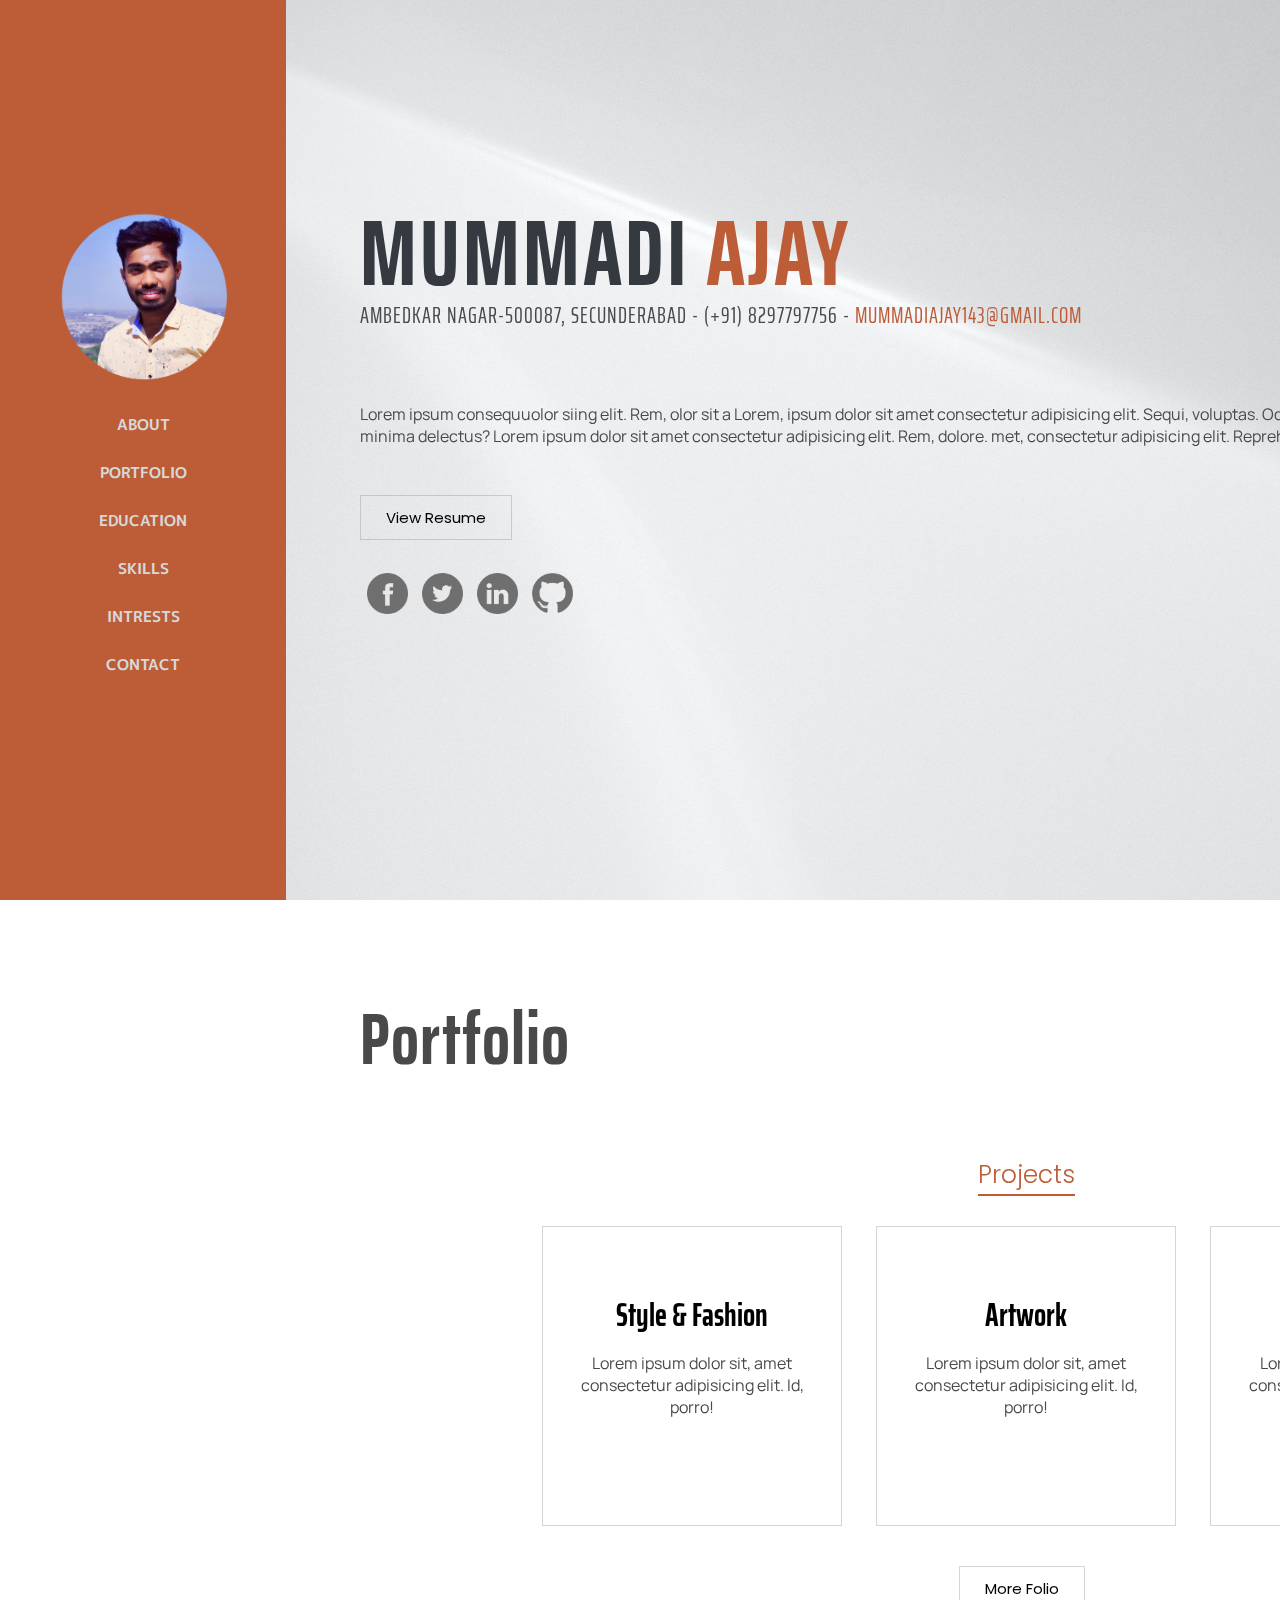
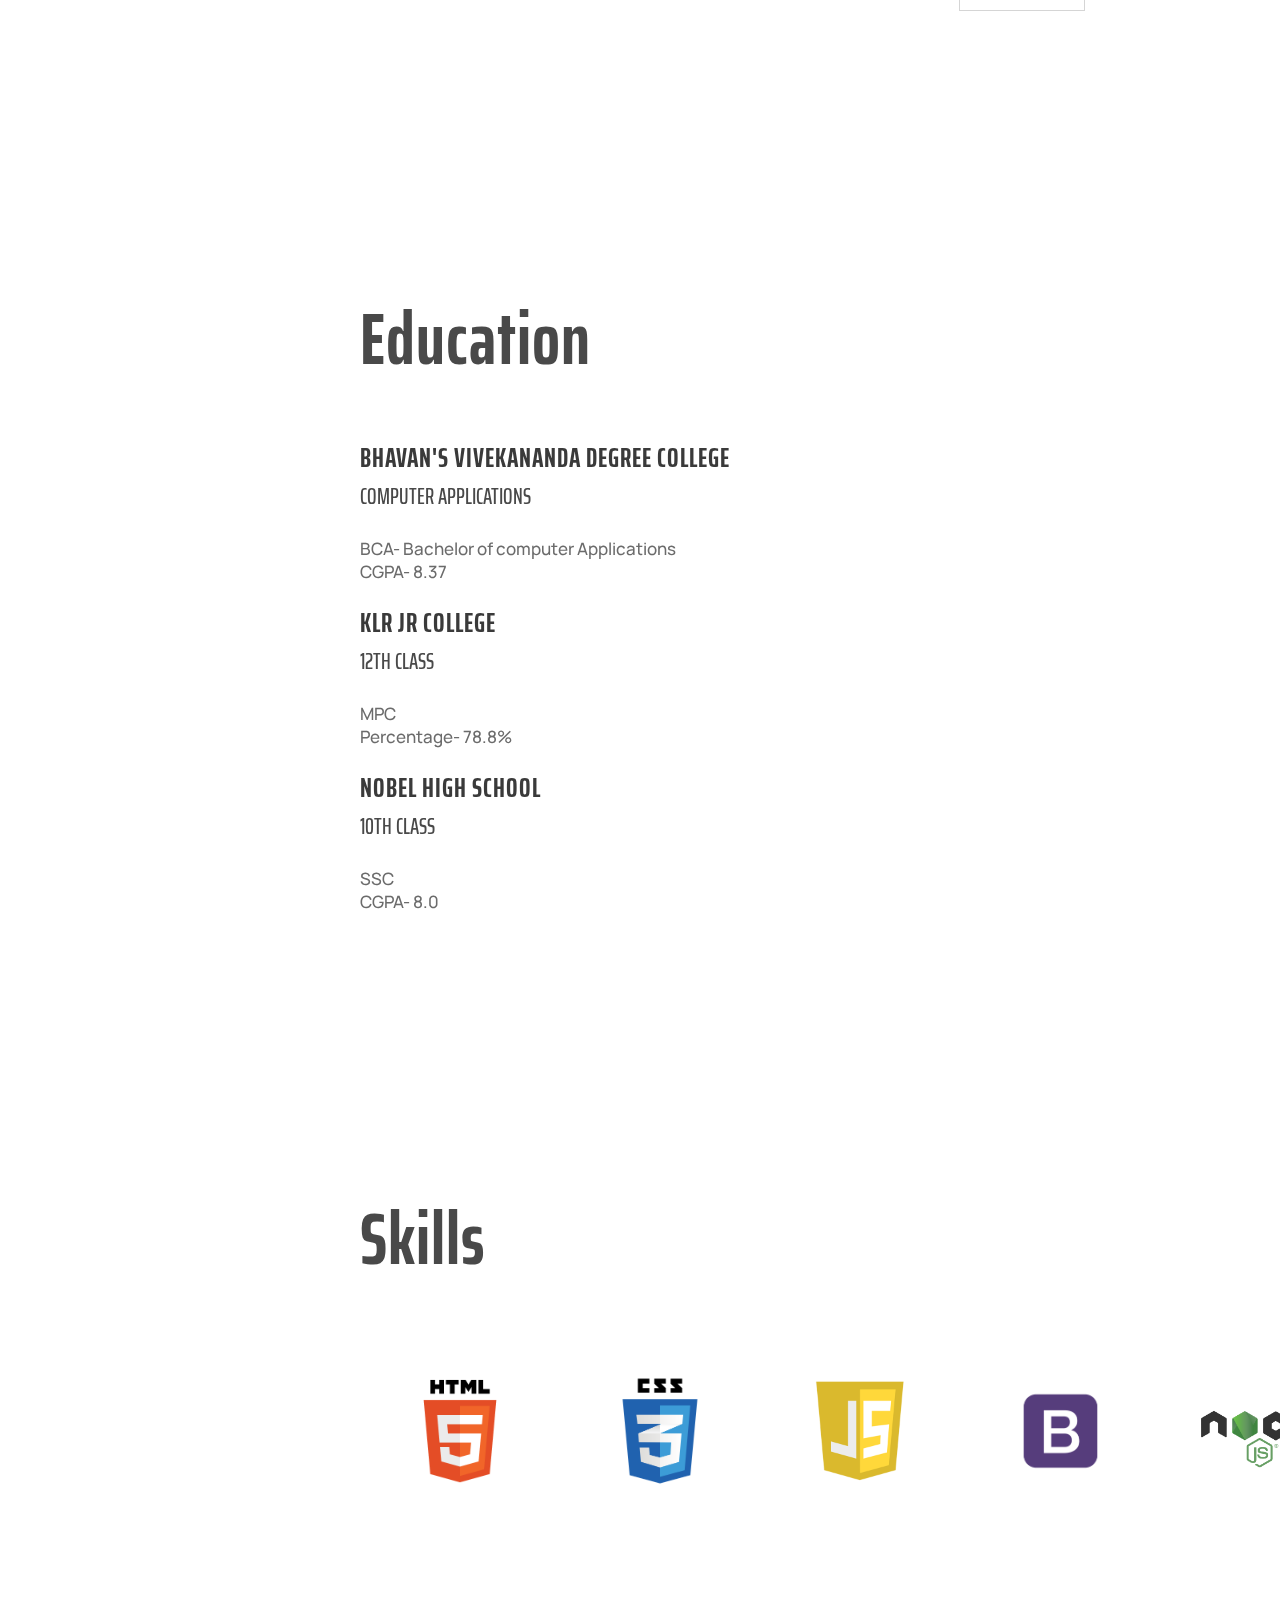
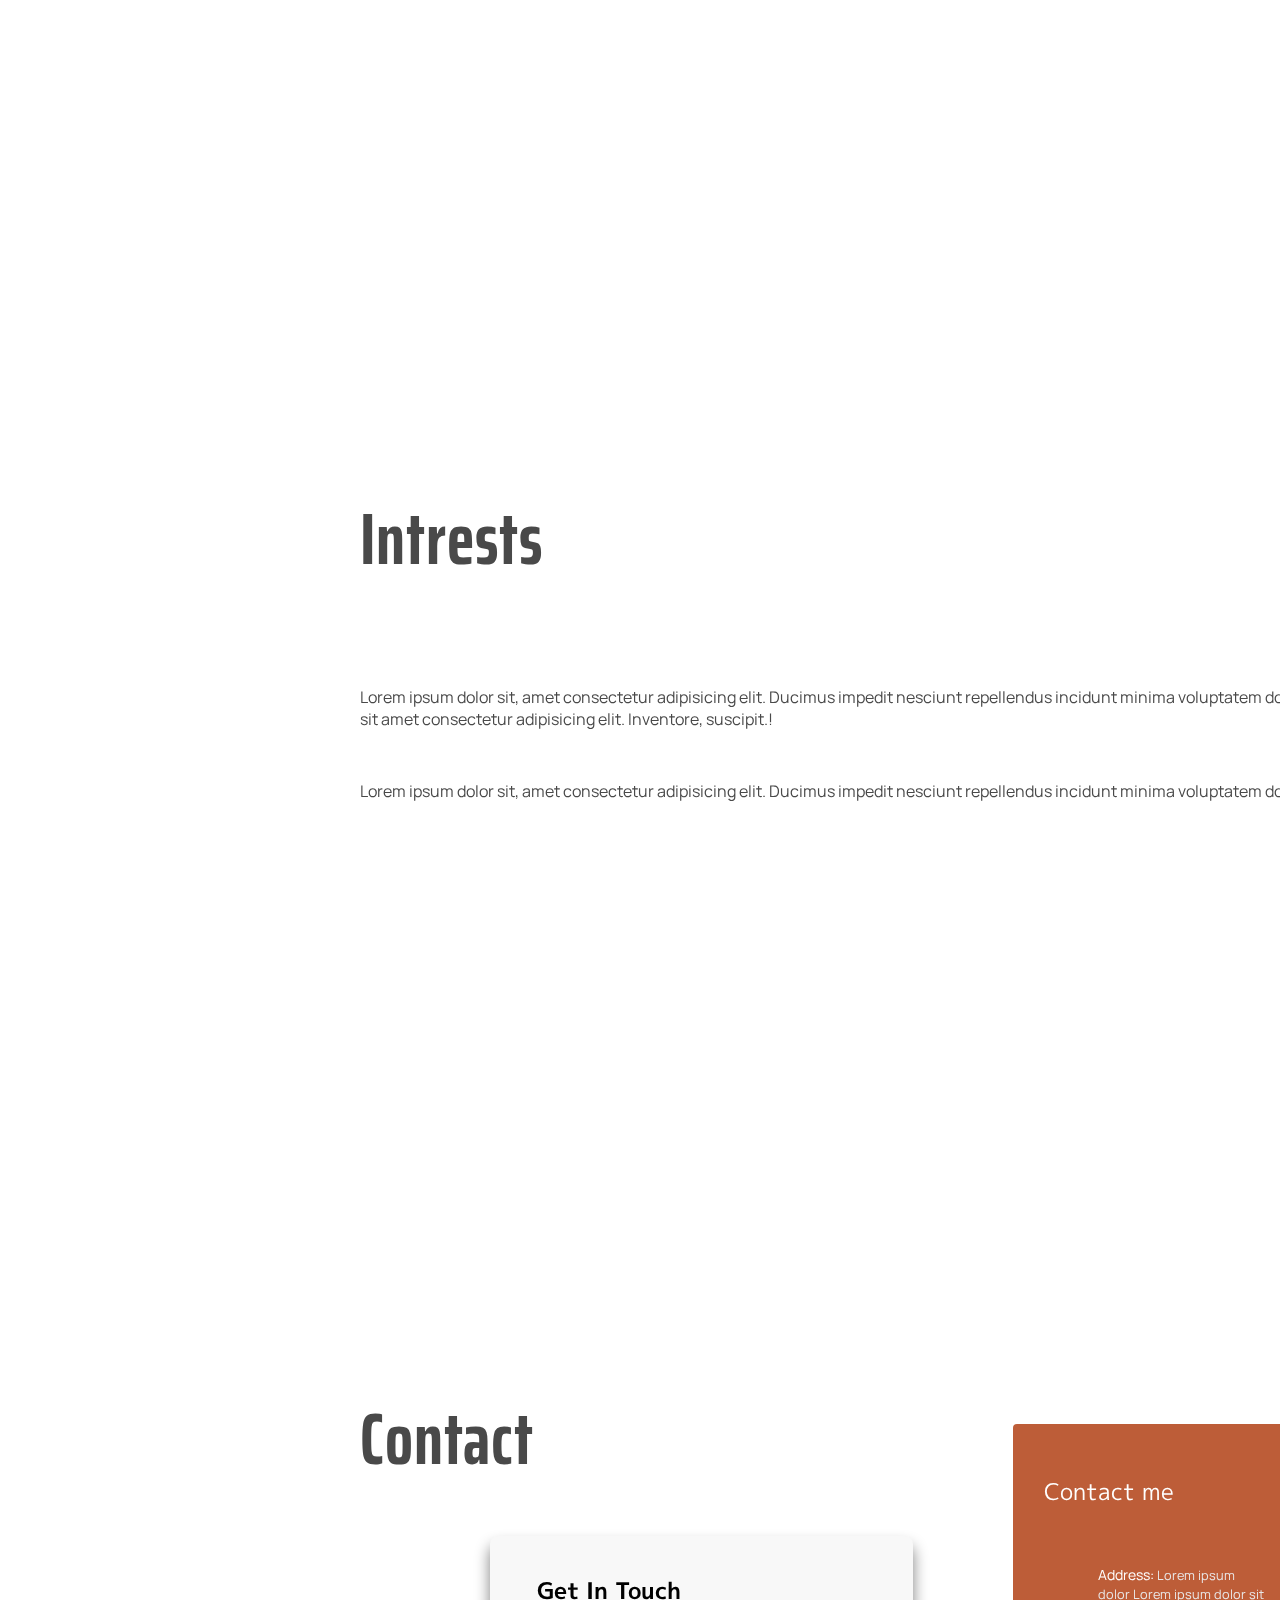
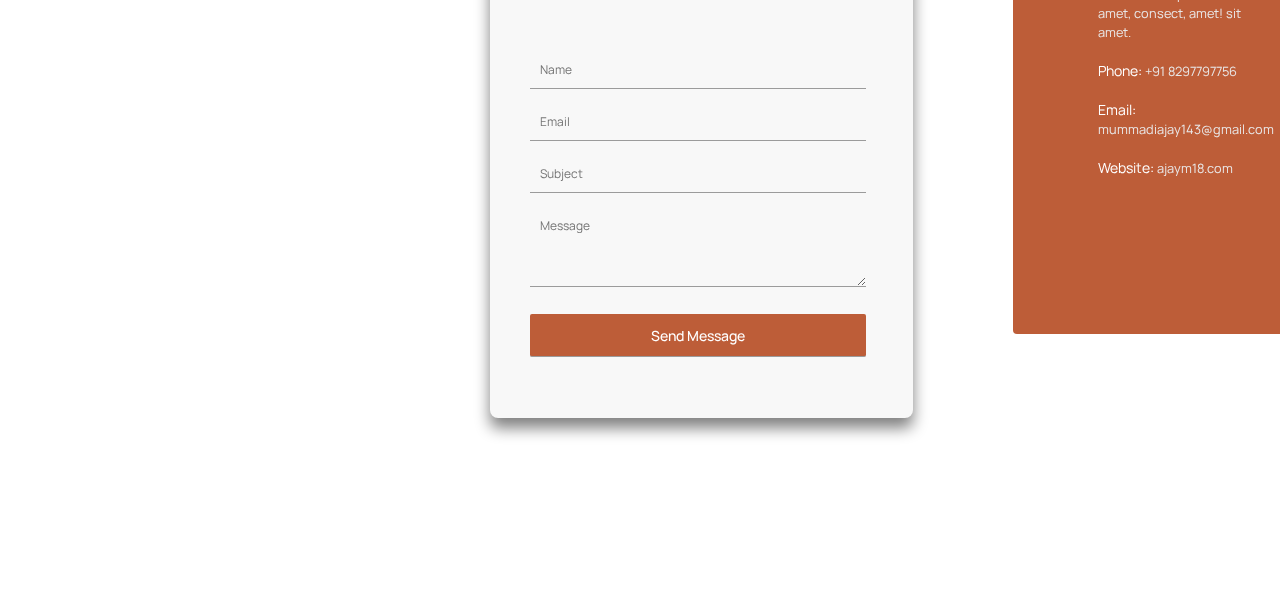
==== index.html @ 4f5d7cfe "Rename folio.html to index.html" ====
<!DOCTYPE html>
<html lang="en">

<head>
    <meta charset="UTF-8">
    <meta http-equiv="X-UA-Compatible" content="IE=edge">
    <meta name="viewport" content="width=device-width, initial-scale=1.0">
    <title>Portfolio Ajay</title>
    <link rel="preconnect" href="https://fonts.googleapis.com">
    <link rel="preconnect" href="https://fonts.gstatic.com" crossorigin>
    <link
        href="https://fonts.googleapis.com/css2?family=Baloo+2&family=Baloo+Bhai+2&family=M+PLUS+1p:wght@300&family=Manrope&family=Poppins:wght@200&family=Reenie+Beanie&family=Roboto:wght@300&family=Rubik:wght@300&family=Saira+Extra+Condensed:wght@100;200;300;400;500&display=swap"
        rel="stylesheet">
    <link rel="stylesheet" href="folio.css">
</head>
 
<body>

    <section id="section-1">
        <header>
            <nav class="navbar">
                <div class="dp"><img src="Profile.png" alt=""></div>
                <ul class="items">
                    <li id="item1"><a href="#section-1">ABOUT</a></li>
                    <li id="item2"><a href="#section-2">PORTFOLIO</a></li>
                    <li id="item3"><a href="#section-3">EDUCATION</a></li>
                    <li id="item4"><a href="#section-4">SKILLS</a></li>
                    <li id="item5"><a href="#section-5">INTRESTS</a></li>
                    <li id="item6"><a href="#section-6">CONTACT</a></li>
                </ul>
            </nav>
        </header>
        <div class="container-1">
            <div class="name-main">
                <h1>mummadi <span>ajay</span> </h1>
                <h3>ambedkar nagar-500087, secunderabad - (+91) 8297797756 - <a href="mailto:mummadiajay143@gmail.com">mummadiajay143@gmail.com</a>
                </h3>
                <p>Lorem ipsum consequuolor siing elit. Rem, olor sit a Lorem, ipsum dolor sit amet consectetur
                    adipisicing elit. Sequi, voluptas. Odit et sequi reiciendis quo consequuntur, nisi eum minima
                    delectus? Lorem ipsum dolor sit amet consectetur adipisicing elit. Rem, dolore. met, consectetur
                    adipisicing elit. Reprehenderit, dolores.</p>
            </div>
            <div class="media">
                <a href="#"><img src="Facebook.png" alt=""></a>
                <a href="#"><img src="Twitter.png" alt=""></a>
                <a href="https://www.linkedin.com/in/ajay-mummadi-0357a3230/"><img src="LinkedIN.png" alt=""></a>
                <a href="https://github.com/AjayM18?tab=repositories"><img src="Github.png" alt=""></a>
            </div>
            <button type="button" onclick="location.href='CV_2022web.pdf';" class="btn-main">View Resume</button>
        </div>
    </section>
    <section id="section-2">
        <div class="folio-container">
            <div class="primary">
                <h1>Portfolio</h1>
            </div>
            <div class="sub-heading">
                <p>Projects</p>
            </div>
            <div class="folio-gallery-container">
                <div class="folio-item">
                    <div class="text">
                        <h1>Style & Fashion</h1>
                        <p>Lorem ipsum dolor sit, amet consectetur adipisicing elit. Id, porro!
                        </p>
                        <a href="https://ajaym18.github.io/AJs/">View Project</a>
                    </div>
                </div>
                <div class="folio-item">
                    <div class="text">
                        <h1>Artwork</h1>
                        <p>Lorem ipsum dolor sit, amet consectetur adipisicing elit. Id, porro!
                        </p>
                        <a href="https://ajaym18.github.io/AjayArtworks/">View Project</a>
                    </div>
                </div>
                <div class="folio-item">
                    <div class="text">
                        <h1>E commerce</h1>
                        <p>Lorem ipsum dolor sit, amet consectetur adipisicing elit. Id, porro!
                        </p>
                        <a href="#">View Project</a>
                    </div>
                </div>
            </div>
            <button type="button" class="btn"> More Folio</button>
        </div>
    </section>
    <section id="section-3">
        <div class="education-container">
            <div class="primary">
                <h1>Education</h1>
            </div>
            <div class="info">
                <h1>bhavan's vivekananda degree college </h1>
                <small>Computer applications</small>
                <p>BCA- Bachelor of computer Applications <br> CGPA- 8.37</p>
                <h6 class="date">June 2019 - June 2022</h6>
            </div>
            <div class="info">
                <h1>klr jr college </h1>
                <small>12th class</small>
                <p>MPC <br> Percentage- 78.8%</p>
                <h6 class="date">June 2017 - March 2019</h6>
            </div>
            <div class="info">
                <h1>nobel high school </h1>
                <small>10th class </small>
                <p> SSC <br>CGPA- 8.0</p>
                <h6 class="date">June 2016 - April 2017</h6>
            </div>
        </div>
    </section>
    <section id="section-4">
        <div class="skills-container">
            <div class="primary">
                <h1>Skills</h1>
            </div>
            <div class="skill-container">
                
                <div class="skill-item">
                    <div class="image">
                        <img src="html.png" alt="">
                        <div class="line" id="line1"></div>
                    </div>
                </div>

                <div class="skill-item">
                    <div class="image">
                        <img src="css.png" alt="">
                        <div class="line" id="line2"></div>
                    </div>   
                </div> 

                <div class="skill-item">
                    <div class="image">
                        <img src="js.png" alt="">
                        <div class="line" id="line3"></div>
                    </div>   
                </div> 

                <div class="skill-item">
                    <div class="image">
                        <img src="bootstrap.png" alt="">
                        <div class="line" id="line4"></div>
                    </div>   
                </div> 

                <div class="skill-item">
                    <div class="image">
                        <img src="nodejs.png" alt="">
                        <div class="line" id="line5"></div>
                    </div>    
                </div> 

                <div class="skill-item">
                    <div class="image">
                        <img src="c.png" alt="">
                        <div class="line" id="line6"></div>
                    </div>   
                </div> 
            </div>

        </div>
    </section>
    <section id="section-5">
        <div class="intrests-container">
            <div class="primary">
                <h1>Intrests</h1>
            </div>
            <div class="text">
                <p>Lorem ipsum dolor sit, amet consectetur adipisicing elit. Ducimus impedit nesciunt repellendus incidunt minima voluptatem dolorum dolore tenetur corporis tempo Lorem ipsum dolor sit amet consectetur adipisicing elit. Inventore, suscipit.!</p>
                <p>Lorem ipsum dolor sit, amet consectetur adipisicing elit. Ducimus impedit nesciunt repellendus incidunt minima voluptatem dolorum dolore tenetur corporis tempora!</p>
            </div>
            </div>
    </section>
    <section id="section-6">
        <div class="contact-container">
            <div class="primary">
                <h1>Contact</h1>
            </div>
            <form action="#" class="form">
                <h1 class="touch-form">Get In Touch</h1>
                <input type="text" placeholder="Name" required name="user_name">
                <input type="email" placeholder="Email" required name="email_id">
                <input type="text" placeholder="Subject" required name="subject">
                <textarea name="Message" placeholder="Message" id="" cols="30" rows="10" name="message"></textarea>
                <div class="submit">
                <input type="submit" class="send-message" value="Send Message">
            </div>
            </form>
            <div class="contact-items">
                <h1>Contact me</h1>
                <div class="contact-details">
                    <small>Address: <span>Lorem ipsum dolor Lorem ipsum dolor sit amet, consect, amet! sit amet.</span></small>
                    <small>Phone: <span>+91 8297797756</span></small>
                    <small>Email: <span>mummadiajay143@gmail.com </span></small>
                    <small>Website: <span>ajaym18.com</span></small>
                </div>
            </div>
    </section>
</body>

</html>
---- folio.css ----
*{
    margin: 0;
    padding: 0;
    box-sizing: border-box;
}
html{
    scroll-behavior: smooth;
}
/* font family */

/* font-family: 'Baloo 2', cursive;
font-family: 'Baloo Bhai 2', cursive;
font-family: 'M PLUS 1p', sans-serif;
font-family: 'Manrope', sans-serif;
font-family: 'Poppins', sans-serif;
font-family: 'Reenie Beanie', cursive;
font-family: 'Roboto', sans-serif;
font-family: 'Rubik', sans-serif;
font-family: 'Saira Extra Condensed', sans-serif; */
.dp{
    height: 190px;
    width: 190px;
    /* border: 2px solid black; */
    position: relative;
}
.dp img{
    width: 190px;
    cursor: pointer;
}
.navbar{
    display: flex;
    flex-direction: column;
    align-items: center;
    justify-content: center ;
    /* border: 2px solid red; */
    height: 100vh;
    width: 286px;
    background-color: #bd5d38;
    position: fixed;
}
.navbar ul{
    list-style: none;
    text-align: center;
    margin: 4px;
}
.navbar ul li{
    padding: 13px 0px;
    font-size: 15px;
    font-family: 'M PLUS 1p', sans-serif;
    font-weight: 600;
    /* animation: li 1s 1;
    transition: all; */
}
#item1{
    animation: item1 1s 1;
    transition: all;
}
#item2{
    animation: item1 1.3s 1;
    transition: all;
}
#item3{
    animation: item1 1.4s 1;
    transition: all;
}
#item4{
    animation: item1 1.6s 1;
    transition: all;
}
#item5{
    animation: item1 1.7s 1;
    transition: all;
}
#item6{
    animation: item1 2s 1;
    transition: all;
}
@keyframes item1 {
    0%{
        visibility: hidden;
    }
    15%{
        visibility: hidden;
        opacity: 0;
    }
    25%{
        transition: 2s ease-in-out;
        margin-right: 200px;
        opacity: 0;
    }
}
/* @keyframes li {
    0%{
        visibility: hidden;
    }
    15%{
        visibility: hidden;
        opacity: 0;
    }
    25%{
        transition: 2s ease-in-out;
        margin-right: 200px;
        opacity: 0;
    }

} */
.navbar ul li a{
    text-decoration: none;
    color: rgb(216, 216, 216);
    padding: 10px 0px;
}

.navbar ul li a:hover{
    color: rgb(245, 245, 245);
}
         /* this is section-1 */
#section-1{
    position: relative;
    height: 100vh;
    width: 100%;  
}
.container-1{
    position: relative;
    /* border: 2px solid red; */
    margin-left: 360px;
    height: 100vh; 
    width: 148vh;
}
.container-1 h1{
    font-size: 5.8rem;
    font-family: 'Saira Extra Condensed', sans-serif;
    text-transform: uppercase;
    line-height: 90px;
    letter-spacing: 3px;
    font-weight: 700;
    color:  #343a40;
    animation: h1 2s 1;
}
.container-1 h1 span{
    color: #bd5d38;
    animation: span 1s 1;
    transition: 2s ease-in-out;
}
@keyframes h1 {
    0%{
        visibility: hidden;
    }
    15%{
        visibility: hidden;
    }
    25%{
        color: transparent;
        letter-spacing: 25px;
        opacity: 0;
    }
}
.name-main{
    /* border: 2px solid red; */
    position: relative;
    /* left: 365px; */
    top: 208px;
    width: 144vh;
    animation: main 4s 1;
}
@keyframes main{
    0%{
        opacity: 0;
        transition: 3s ease;
    }
}
.name-main h3{
    font-size: 22px;
    font-family: 'Saira Extra Condensed', sans-serif;
    text-transform: uppercase;
    letter-spacing: 1px;
    font-weight: 400;
    margin: 0;
    color: #494949;
}
.name-main h3 a{
    text-decoration: none;
    color: #bd5d38;
}
.name-main h3 a:hover{
    border-bottom: 2px solid #bd5d38;
}
.name-main p{
    color: #494949;
    margin: 70px 0px;
    font-size: 16px;
    font-family: 'Manrope', sans-serif;
}

.media{
    display: flex;
    width: 300px;
    position: relative;
    top: 257px;
}
.media img{
    width: 55px;
    padding: 7px;
    cursor: pointer;
    animation: icons 2s 1;
    filter: grayscale(100%);
}
.media img:hover{
    filter: grayscale(0);
}
@keyframes icons{
    0%{
        opacity: 0;
        transition: 3s ease;
    }
}
.btn-main{
    /* border: 2px solid red; */
    margin: 10px 0px;
    font-size: 15px;
    font-family: 'Poppins', sans-serif;
    padding: 10px 25px;
    position: relative;
    left: 0%;
    top: 13%;
    background-color: transparent;
    border: 0.8px solid #91919161;
    transition: 0.4s ease-in;
    cursor: pointer;
    animation: btn 2s 1;
}
.btn-main:hover{
    background-color: #bd5d38;
    color: white;
}
@keyframes btn{
    0%{
        opacity: 0;
        transition: 3s ease;
    }
}
/* this is project/portfolio section */
#section-1{
    height: 100vh;
    width: 100%;
    background: url("white.jpg") no-repeat center center/cover;
}
.primary{
    /* border: 2px solid black; */
    display: inline-block;
    margin: 40px 0px;
    font-family: 'Saira Extra Condensed', sans-serif;
    font-size: 2.3rem;
    align-items: center;
    justify-content: center;
    letter-spacing: 1px;
    color: #494949;
}
.primary h1{
    /* border: 2px solid red; */
    margin: 40px 0px 0px;
}
.sub-heading{
    /* border: 2px solid red; */
    display: flex;
    align-items: center;
    justify-content: center;
    font-size: 25px;
    font-family: 'Poppins', sans-serif;
    padding: 20px 0px;
}
.sub-heading p{
    color: #bd5d38;
    font-weight: 300;
    /* border: 2px solid red; */
    border-bottom: 2px solid #bd5d38;
}
.folio-container{
    position: relative;
    /* border: 2px solid red; */
    margin-left: 360px;
    height: 100vh; 
    width: 148vh;
}
.folio-gallery-container{
    display: flex;
    flex-direction: row;
    position: relative;
    align-items: center;
    justify-content: center;
}
.folio-item{
    border: 0.8px solid #91919161;
    height: 300px;
    width: 300px;
    margin: 10px 17px 30px;
    transition: 0.4s ease-in-out;
}
.folio-item img{
    border: 0.8px solid #91919161;
    height: 300px;
    width: 300px;
    margin: 10px 17px 30px;
    transition: 0.4s ease-in-out;
}
.folio-item .text{
    color: #494949;
    position: relative;
    top: 50%;
    left: 50%;
    transform: translate(-50%,-50%);
    text-align: center;
    z-index: 3;
    opacity: 1; 

}
.folio-item .text h1{
    color: black;
    font-family: 'Saira Extra Condensed', sans-serif;
    transition: 1s ease-in-out;
}
.folio-item .text p{
    font-family: 'Manrope', sans-serif;
    padding: 12px 20px;
    transition: 1s ease-in-out;
}
/* .folio-item:hover .text h1{
    opacity: 0.3;
}
.folio-item:hover .text p{
    opacity: 0.3;
} */
.folio-item .text a{
    padding: 10px;
    opacity: 0;
    font-family: 'Saira Extra Condensed', sans-serif;
    font-size: 20px;
    color: #bd5d38;
}
.folio-item:hover .text a{
    opacity: 2;
    animation: move-right 1s;
    transition: 1s ease-in-out;
}
@keyframes move-right {
    0%{
        visibility: hidden;
    }
    15%{
        visibility: hidden;
        opacity: 0;
    }
    25%{
        /* letter-spacing: 25px; */
        transition: 2s ease-in-out;
        margin-right: 200px;
        opacity: 0;
    }

}
.folio-item:hover{
    border: 1px solid #ec581e;
}
.btn{
    /* border: 2px solid red; */
    margin: 10px 0px;
    font-size: 15px;
    font-family: 'Poppins', sans-serif;
    padding: 10px 25px;
    position: relative;
    left: 45%;
    background-color: transparent;
    border: 0.8px solid #91919161;
    transition: 0.4s ease-in;
    cursor: pointer;
}
.btn:hover{
    background-color: #bd5d38;
    color: white;
}

/* this is education section  */
.education-container{
    position: relative;
    /* border: 2px solid red; */
    margin-left: 360px;
    height: 100vh; 
    width: 148vh;
}
.info{
    /* border: 2px solid red; */
    margin: 0px;
}
.info h1{
    font-size: 1.7rem;
    letter-spacing: 1px;
    color: #3a3a3a;
    font-family: 'Saira Extra Condensed', sans-serif;
    text-transform: uppercase;
}
.info small{
    font-size: 1.4rem;
    font-weight: 500;
    color: #494949;
    font-family: 'Saira Extra Condensed', sans-serif;
    text-transform: uppercase;
}
.info p{
    margin: 23px 0px 0px;
    font-family: 'Manrope', sans-serif;
    font-size: 17px;
    color: #6b6b6b;
    font-weight: 500;
}
.date{
    /* border: 2px solid red; */
    display: inline-block;
    left: 87%;
    position: relative;
    font-size: 13px;
    font-family: 'Manrope', sans-serif;
    color: #bd5d38;
    top: -132px;
    font-style: italic;

}
/* this is skills section */
.skills-container{
    position: relative;
    /* border: 2px solid red; */
    margin-left: 360px;
    height: 100vh; 
    width: 148vh;
}
.skill-container{
    display: flex;
    flex-direction: row;
    align-items: center;
    /* border: 2px solid red; */
}
.skill-item{
    margin: 10px ;
    /* border: 2px solid red; */
    width: 180px ;
    height: 180px;
    display: flex;
    flex-direction: column;
    align-items: center;
    justify-content: center;
    text-align: center;
    position: relative;
}
 
.skill-container img{
    width: 120px;
    height: 110px;
    object-fit: cover;
    object-position: 50% 50%;
    cursor: pointer;
    /* border: 2px solid red; */
}
.skill-item .image .line{
    height: 6px;
    width: 117px;
    border-radius: 14px;
    opacity: 0;
    left: 0;
    top: 0;
    position: relative;
    background-color: #343a40;
    transition: 0.4s ease-in-out;
}
.skill-item .image #line2{
    width: 117px;
}
.skill-item .image #line3{
    width: 80px;
}
.skill-item .image #line4{
    width: 50px;
}
.skill-item .image #line5{
    width: 50px;
}
.skill-item .image #line6{
    width: 30px;
}
.skill-item .image:hover .line{
    opacity: 2;
    animation: line 1s;
    
}
@keyframes line {
    0%{
        left: 0;
        top: 0;
        opacity: 0;
        width: 0px;
    }
    25%{
        left: 0;
        top: 0;
        opacity: 2;
    }
    50%{
        left: 0;
        top: 0;
        opacity: 2;
    }
    100%{
        left: 0;
        top: 0;
        opacity: 2;
    }
}
/* this is intrests section */
.intrests-container{
    position: relative;
    /* border: 2px solid red; */
    margin-left: 360px;
    height: 100vh; 
    width: 148vh;
}
.intrests-container p{
    color: #494949;
    margin: 50px 0px;
    font-size: 16px;
    font-family: 'Manrope', sans-serif;
}
/* this is contact section */
.contact-container{
    position: relative;
    /* border: 2px solid red; */
    margin-left: 360px;
    height: 100vh; 
    width: 148vh;
}
.form{
    display: flex;
    flex-direction: column;
    width: 423px;
    height: 482px;
    position: relative;
    left: 130px;
    background-color: #f8f8f8;
    box-shadow: 0px 10px 15px grey;
    border-radius: 8px;
    
}
.touch-form{
    font-family: 'M PLUS 1p', sans-serif;
    padding: 7px;
    margin: 30px 40px;
    font-size: 23px;
    font-weight: bolder;
}

.form input{ 
    padding: 10px;
    margin: 7px 40px;
    width: 336px;
    font-size: 12px;
    font-family: 'Manrope', sans-serif;
    /* border: 0.8px solid rgb(155, 155, 155); */
    background-color: #f8f8f8;
    border: 0;
    border-bottom: 1px solid rgb(155, 155, 155);
    outline: none;
}
.form textarea{ 
    padding: 10px;
    margin: 7px 40px;
    width: 336px;
    height: 80px;
    font-size: 12px;
    font-family: 'Manrope', sans-serif;
    background-color: #f8f8f8;
    border: 0;
    border-bottom: 1px solid rgb(155, 155, 155);
    outline: none;
}
.submit .send-message{
    /* border: 2px solid red; */
    font-size: 14px;
    font-family: 'Manrope', sans-serif;
    /* font-family: 'Poppins', sans-serif; */
    padding: 10px 15px;
    height: 43px;
    position: relative;
    cursor: pointer;
    background-color: #bd5d38;
    color: white;
    font-weight: 500;
    border-radius: 2px;
    transition: 0.5s ease;
    margin-top: 20px;
}
.submit .send-message:hover{
    background-color: #e87243;
    box-shadow: 0px 10px 10px rgb(173, 169, 166);
    color: white;
}
.contact-items{
    top: -66%;
    left: 49%;
    width: 318px;
    height: 510px;
    position: relative;
    background-color: #bd5d38;
    border-radius: 4px;
}
.contact-items h1{
    top: 50px;
    position: relative;
    font-family: 'M PLUS 1p', sans-serif;
    margin: 0px 31px 10px;
    font-size: 23px;
    font-weight: 400;
    color: white;
}

.contact-details{
    display: flex;
    flex-direction: column;
    width: 260px;
    top: 78px;
    height: 402px;
    /* border: 2px solid white; */
    margin: 15px;
    position: relative;
    padding: 4px 10px 0px 60px;
}
.contact-details small{
    font-size: 14px;
    font-family: 'Manrope', sans-serif;
    color: white;
    padding: 10px;
}
.contact-details span{
    font-size: 0.8rem;
    font-family: 'Manrope', sans-serif;
    color: rgb(233, 231, 231);

}



/* ////responsive */
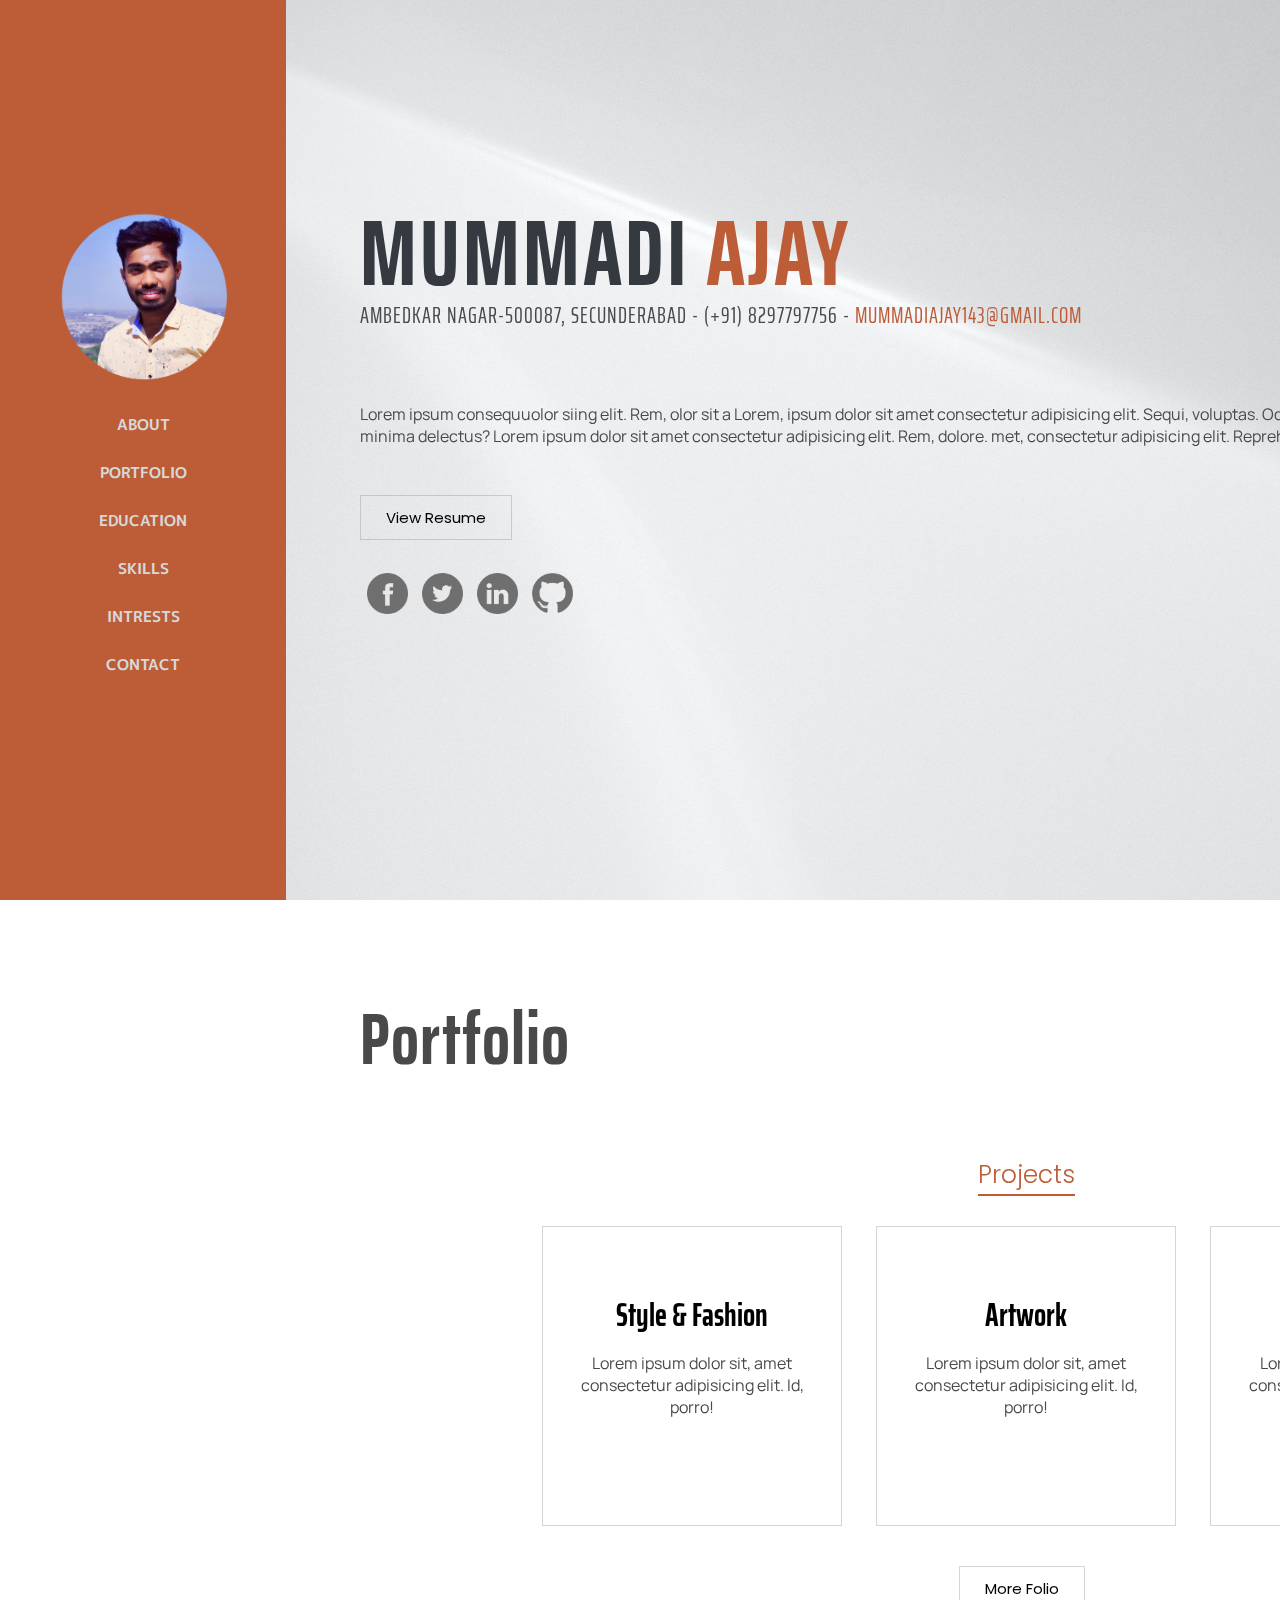
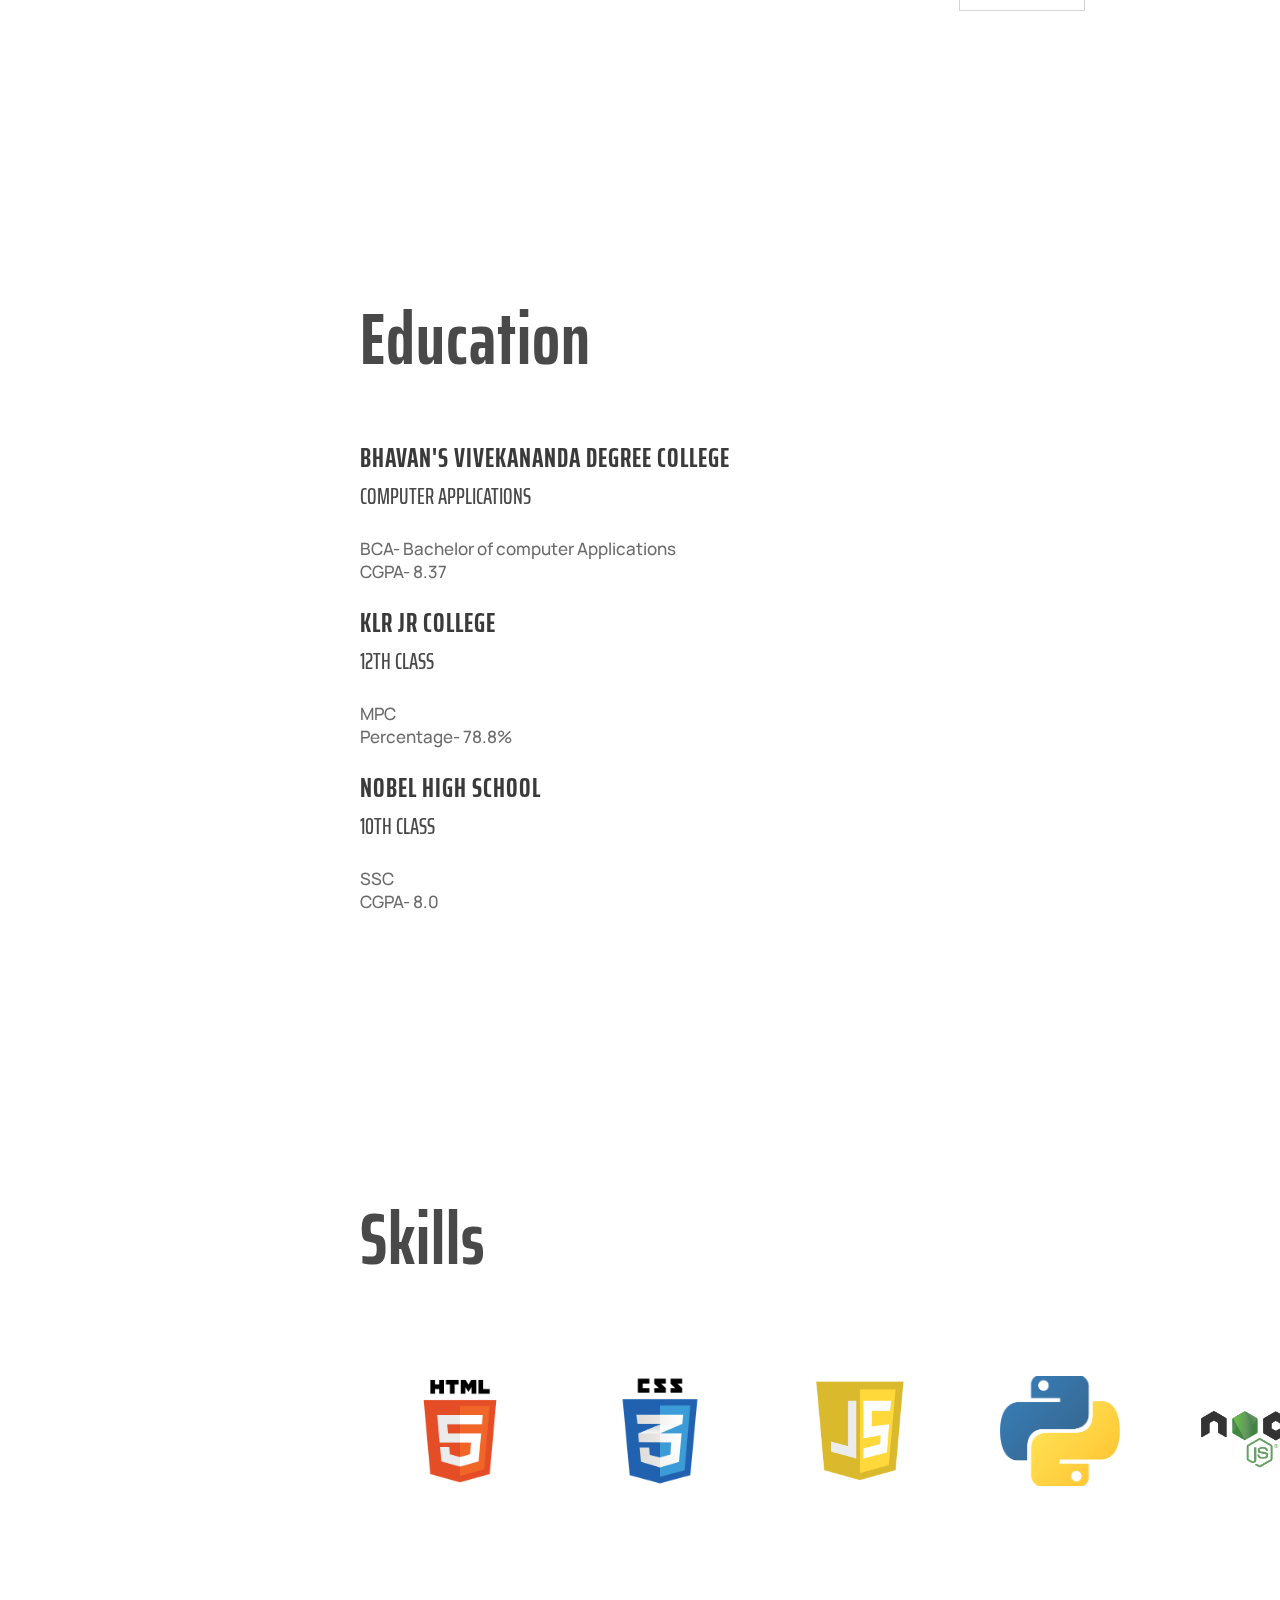
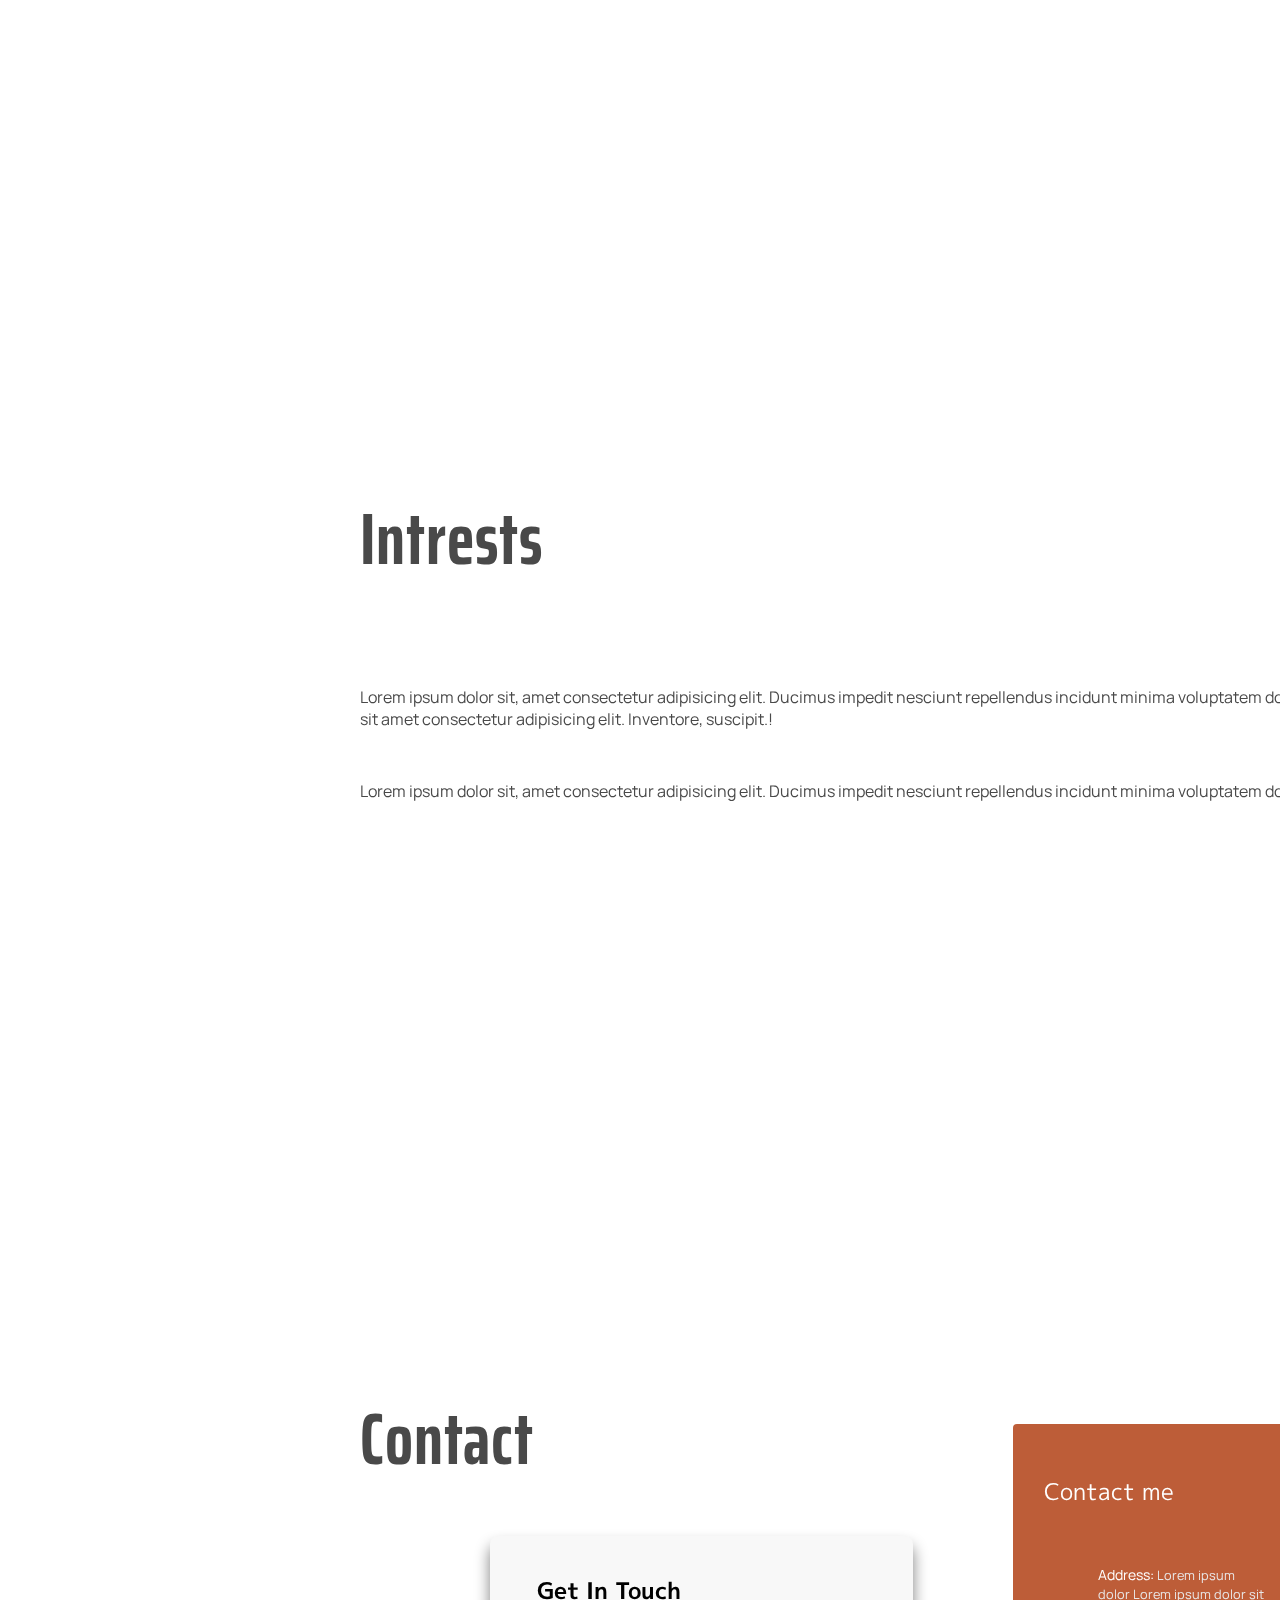
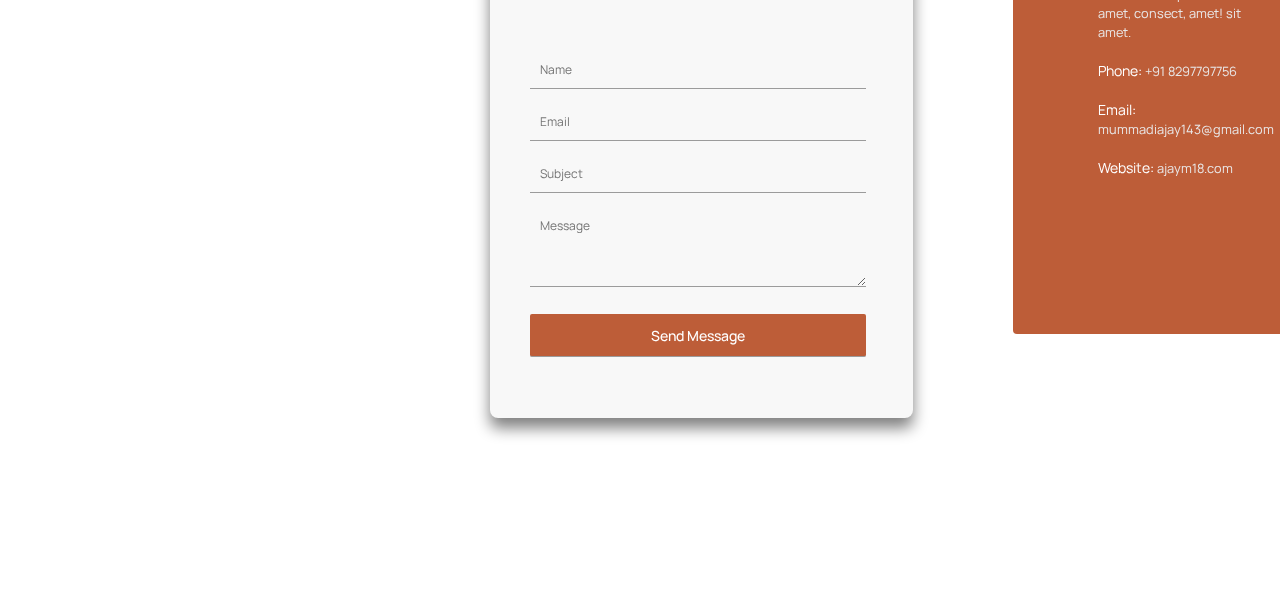
==== commit c5e5cbd3: "index.html" ====
--- a/index.html
+++ b/index.html
@@ -11,7 +11,7 @@
     <link
         href="https://fonts.googleapis.com/css2?family=Baloo+2&family=Baloo+Bhai+2&family=M+PLUS+1p:wght@300&family=Manrope&family=Poppins:wght@200&family=Reenie+Beanie&family=Roboto:wght@300&family=Rubik:wght@300&family=Saira+Extra+Condensed:wght@100;200;300;400;500&display=swap"
         rel="stylesheet">
-    <link rel="stylesheet" href="folio.css">
+    <link rel="stylesheet" href="style.css">
 </head>
  
 <body>
@@ -42,11 +42,11 @@
             </div>
             <div class="media">
                 <a href="#"><img src="Facebook.png" alt=""></a>
-                <a href="#"><img src="Twitter.png" alt=""></a>
+                <a href="https://twitter.com/AjayM42086461"><img src="Twitter.png" alt=""></a>
                 <a href="https://www.linkedin.com/in/ajay-mummadi-0357a3230/"><img src="LinkedIN.png" alt=""></a>
                 <a href="https://github.com/AjayM18?tab=repositories"><img src="Github.png" alt=""></a>
             </div>
-            <button type="button" onclick="location.href='CV_2022web.pdf';" class="btn-main">View Resume</button>
+            <button type="button" onclick="location.href='CV_2022-09-08web.pdf';" class="btn-main">View Resume</button>
         </div>
     </section>
     <section id="section-2">
@@ -63,7 +63,7 @@
                         <h1>Style & Fashion</h1>
                         <p>Lorem ipsum dolor sit, amet consectetur adipisicing elit. Id, porro!
                         </p>
-                        <a href="https://ajaym18.github.io/AJs/">View Project</a>
+                        <a href="https://ajaym18.github.io/AJfashion/">View Project</a>
                     </div>
                 </div>
                 <div class="folio-item">
@@ -141,7 +141,7 @@
 
                 <div class="skill-item">
                     <div class="image">
-                        <img src="bootstrap.png" alt="">
+                        <img src="python.png" alt="">
                         <div class="line" id="line4"></div>
                     </div>   
                 </div> 
--- a/style.css
+++ b/style.css
@@ -0,0 +1,647 @@
+*{
+    margin: 0;
+    padding: 0;
+    box-sizing: border-box;
+}
+html{
+    scroll-behavior: smooth;
+}
+/* font family */
+
+/* font-family: 'Baloo 2', cursive;
+font-family: 'Baloo Bhai 2', cursive;
+font-family: 'M PLUS 1p', sans-serif;
+font-family: 'Manrope', sans-serif;
+font-family: 'Poppins', sans-serif;
+font-family: 'Reenie Beanie', cursive;
+font-family: 'Roboto', sans-serif;
+font-family: 'Rubik', sans-serif;
+font-family: 'Saira Extra Condensed', sans-serif; */
+.dp{
+    height: 190px;
+    width: 190px;
+    /* border: 2px solid black; */
+    position: relative;
+}
+.dp img{
+    width: 190px;
+    cursor: pointer;
+}
+.navbar{
+    display: flex;
+    flex-direction: column;
+    align-items: center;
+    justify-content: center ;
+    /* border: 2px solid red; */
+    height: 100vh;
+    width: 286px;
+    background-color: #bd5d38;
+    position: fixed;
+}
+.navbar ul{
+    list-style: none;
+    text-align: center;
+    margin: 4px;
+}
+.navbar ul li{
+    padding: 13px 0px;
+    font-size: 15px;
+    font-family: 'M PLUS 1p', sans-serif;
+    font-weight: 600;
+    /* animation: li 1s 1;
+    transition: all; */
+}
+#item1{
+    animation: item1 1s 1;
+    transition: all;
+}
+#item2{
+    animation: item1 1.3s 1;
+    transition: all;
+}
+#item3{
+    animation: item1 1.4s 1;
+    transition: all;
+}
+#item4{
+    animation: item1 1.6s 1;
+    transition: all;
+}
+#item5{
+    animation: item1 1.7s 1;
+    transition: all;
+}
+#item6{
+    animation: item1 2s 1;
+    transition: all;
+}
+@keyframes item1 {
+    0%{
+        visibility: hidden;
+    }
+    15%{
+        visibility: hidden;
+        opacity: 0;
+    }
+    25%{
+        transition: 2s ease-in-out;
+        margin-right: 200px;
+        opacity: 0;
+    }
+}
+/* @keyframes li {
+    0%{
+        visibility: hidden;
+    }
+    15%{
+        visibility: hidden;
+        opacity: 0;
+    }
+    25%{
+        transition: 2s ease-in-out;
+        margin-right: 200px;
+        opacity: 0;
+    }
+
+} */
+.navbar ul li a{
+    text-decoration: none;
+    color: rgb(216, 216, 216);
+    padding: 10px 0px;
+}
+
+.navbar ul li a:hover{
+    color: rgb(245, 245, 245);
+}
+         /* this is section-1 */
+#section-1{
+    position: relative;
+    height: 100vh;
+    width: 100%;  
+}
+.container-1{
+    position: relative;
+    /* border: 2px solid red; */
+    margin-left: 360px;
+    height: 100vh; 
+    width: 148vh;
+}
+.container-1 h1{
+    font-size: 5.8rem;
+    font-family: 'Saira Extra Condensed', sans-serif;
+    text-transform: uppercase;
+    line-height: 90px;
+    letter-spacing: 3px;
+    font-weight: 700;
+    color:  #343a40;
+    animation: h1 2s 1;
+}
+.container-1 h1 span{
+    color: #bd5d38;
+    animation: span 1s 1;
+    transition: 2s ease-in-out;
+}
+@keyframes h1 {
+    0%{
+        visibility: hidden;
+    }
+    15%{
+        visibility: hidden;
+    }
+    25%{
+        color: transparent;
+        letter-spacing: 25px;
+        opacity: 0;
+    }
+}
+.name-main{
+    /* border: 2px solid red; */
+    position: relative;
+    /* left: 365px; */
+    top: 208px;
+    width: 144vh;
+    animation: main 4s 1;
+}
+@keyframes main{
+    0%{
+        opacity: 0;
+        transition: 3s ease;
+    }
+}
+.name-main h3{
+    font-size: 22px;
+    font-family: 'Saira Extra Condensed', sans-serif;
+    text-transform: uppercase;
+    letter-spacing: 1px;
+    font-weight: 400;
+    margin: 0;
+    color: #494949;
+}
+.name-main h3 a{
+    text-decoration: none;
+    color: #bd5d38;
+}
+.name-main h3 a:hover{
+    border-bottom: 2px solid #bd5d38;
+}
+.name-main p{
+    color: #494949;
+    margin: 70px 0px;
+    font-size: 16px;
+    font-family: 'Manrope', sans-serif;
+}
+
+.media{
+    display: flex;
+    width: 300px;
+    position: relative;
+    top: 257px;
+}
+.media img{
+    width: 55px;
+    padding: 7px;
+    cursor: pointer;
+    animation: icons 2s 1;
+    filter: grayscale(100%);
+}
+.media img:hover{
+    filter: grayscale(0);
+}
+@keyframes icons{
+    0%{
+        opacity: 0;
+        transition: 3s ease;
+    }
+}
+.btn-main{
+    /* border: 2px solid red; */
+    margin: 10px 0px;
+    font-size: 15px;
+    font-family: 'Poppins', sans-serif;
+    padding: 10px 25px;
+    position: relative;
+    left: 0%;
+    top: 13%;
+    background-color: transparent;
+    border: 0.8px solid #91919161;
+    transition: 0.4s ease-in;
+    cursor: pointer;
+    animation: btn 2s 1;
+}
+.btn-main:hover{
+    background-color: #bd5d38;
+    color: white;
+}
+@keyframes btn{
+    0%{
+        opacity: 0;
+        transition: 3s ease;
+    }
+}
+/* this is project/portfolio section */
+#section-1{
+    height: 100vh;
+    width: 100%;
+    background: url("white.jpg") no-repeat center center/cover;
+}
+.primary{
+    /* border: 2px solid black; */
+    display: inline-block;
+    margin: 40px 0px;
+    font-family: 'Saira Extra Condensed', sans-serif;
+    font-size: 2.3rem;
+    align-items: center;
+    justify-content: center;
+    letter-spacing: 1px;
+    color: #494949;
+}
+.primary h1{
+    /* border: 2px solid red; */
+    margin: 40px 0px 0px;
+}
+.sub-heading{
+    /* border: 2px solid red; */
+    display: flex;
+    align-items: center;
+    justify-content: center;
+    font-size: 25px;
+    font-family: 'Poppins', sans-serif;
+    padding: 20px 0px;
+}
+.sub-heading p{
+    color: #bd5d38;
+    font-weight: 300;
+    /* border: 2px solid red; */
+    border-bottom: 2px solid #bd5d38;
+}
+.folio-container{
+    position: relative;
+    /* border: 2px solid red; */
+    margin-left: 360px;
+    height: 100vh; 
+    width: 148vh;
+}
+.folio-gallery-container{
+    display: flex;
+    flex-direction: row;
+    position: relative;
+    align-items: center;
+    justify-content: center;
+}
+.folio-item{
+    border: 0.8px solid #91919161;
+    height: 300px;
+    width: 300px;
+    margin: 10px 17px 30px;
+    transition: 0.4s ease-in-out;
+}
+.folio-item img{
+    border: 0.8px solid #91919161;
+    height: 300px;
+    width: 300px;
+    margin: 10px 17px 30px;
+    transition: 0.4s ease-in-out;
+}
+.folio-item .text{
+    color: #494949;
+    position: relative;
+    top: 50%;
+    left: 50%;
+    transform: translate(-50%,-50%);
+    text-align: center;
+    z-index: 3;
+    opacity: 1; 
+
+}
+.folio-item .text h1{
+    color: black;
+    font-family: 'Saira Extra Condensed', sans-serif;
+    transition: 1s ease-in-out;
+}
+.folio-item .text p{
+    font-family: 'Manrope', sans-serif;
+    padding: 12px 20px;
+    transition: 1s ease-in-out;
+}
+/* .folio-item:hover .text h1{
+    opacity: 0.3;
+}
+.folio-item:hover .text p{
+    opacity: 0.3;
+} */
+.folio-item .text a{
+    padding: 10px;
+    opacity: 0;
+    font-family: 'Saira Extra Condensed', sans-serif;
+    font-size: 20px;
+    color: #bd5d38;
+}
+.folio-item:hover .text a{
+    opacity: 2;
+    animation: move-right 1s;
+    transition: 1s ease-in-out;
+}
+@keyframes move-right {
+    0%{
+        visibility: hidden;
+    }
+    15%{
+        visibility: hidden;
+        opacity: 0;
+    }
+    25%{
+        /* letter-spacing: 25px; */
+        transition: 2s ease-in-out;
+        margin-right: 200px;
+        opacity: 0;
+    }
+
+}
+.folio-item:hover{
+    border: 1px solid #ec581e;
+}
+.btn{
+    /* border: 2px solid red; */
+    margin: 10px 0px;
+    font-size: 15px;
+    font-family: 'Poppins', sans-serif;
+    padding: 10px 25px;
+    position: relative;
+    left: 45%;
+    background-color: transparent;
+    border: 0.8px solid #91919161;
+    transition: 0.4s ease-in;
+    cursor: pointer;
+}
+.btn:hover{
+    background-color: #bd5d38;
+    color: white;
+}
+
+/* this is education section  */
+.education-container{
+    position: relative;
+    /* border: 2px solid red; */
+    margin-left: 360px;
+    height: 100vh; 
+    width: 148vh;
+}
+.info{
+    /* border: 2px solid red; */
+    margin: 0px;
+}
+.info h1{
+    font-size: 1.7rem;
+    letter-spacing: 1px;
+    color: #3a3a3a;
+    font-family: 'Saira Extra Condensed', sans-serif;
+    text-transform: uppercase;
+}
+.info small{
+    font-size: 1.4rem;
+    font-weight: 500;
+    color: #494949;
+    font-family: 'Saira Extra Condensed', sans-serif;
+    text-transform: uppercase;
+}
+.info p{
+    margin: 23px 0px 0px;
+    font-family: 'Manrope', sans-serif;
+    font-size: 17px;
+    color: #6b6b6b;
+    font-weight: 500;
+}
+.date{
+    /* border: 2px solid red; */
+    display: inline-block;
+    left: 87%;
+    position: relative;
+    font-size: 13px;
+    font-family: 'Manrope', sans-serif;
+    color: #bd5d38;
+    top: -132px;
+    font-style: italic;
+
+}
+/* this is skills section */
+.skills-container{
+    position: relative;
+    /* border: 2px solid red; */
+    margin-left: 360px;
+    height: 100vh; 
+    width: 148vh;
+}
+.skill-container{
+    display: flex;
+    flex-direction: row;
+    align-items: center;
+    /* border: 2px solid red; */
+}
+.skill-item{
+    margin: 10px ;
+    /* border: 2px solid red; */
+    width: 180px ;
+    height: 180px;
+    display: flex;
+    flex-direction: column;
+    align-items: center;
+    justify-content: center;
+    text-align: center;
+    position: relative;
+}
+ 
+.skill-container img{
+    width: 120px;
+    height: 110px;
+    object-fit: cover;
+    object-position: 50% 50%;
+    cursor: pointer;
+    /* border: 2px solid red; */
+}
+.skill-item .image .line{
+    height: 6px;
+    width: 117px;
+    border-radius: 14px;
+    opacity: 0;
+    left: 0;
+    top: 0;
+    position: relative;
+    background-color: #343a40;
+    transition: 0.4s ease-in-out;
+}
+.skill-item .image #line2{
+    width: 117px;
+}
+.skill-item .image #line3{
+    width: 80px;
+}
+.skill-item .image #line4{
+    width: 50px;
+}
+.skill-item .image #line5{
+    width: 50px;
+}
+.skill-item .image #line6{
+    width: 30px;
+}
+.skill-item .image:hover .line{
+    opacity: 2;
+    animation: line 1s;
+    
+}
+@keyframes line {
+    0%{
+        left: 0;
+        top: 0;
+        opacity: 0;
+        width: 0px;
+    }
+    25%{
+        left: 0;
+        top: 0;
+        opacity: 2;
+    }
+    50%{
+        left: 0;
+        top: 0;
+        opacity: 2;
+    }
+    100%{
+        left: 0;
+        top: 0;
+        opacity: 2;
+    }
+}
+/* this is intrests section */
+.intrests-container{
+    position: relative;
+    /* border: 2px solid red; */
+    margin-left: 360px;
+    height: 100vh; 
+    width: 148vh;
+}
+.intrests-container p{
+    color: #494949;
+    margin: 50px 0px;
+    font-size: 16px;
+    font-family: 'Manrope', sans-serif;
+}
+/* this is contact section */
+.contact-container{
+    position: relative;
+    /* border: 2px solid red; */
+    margin-left: 360px;
+    height: 100vh; 
+    width: 148vh;
+}
+.form{
+    display: flex;
+    flex-direction: column;
+    width: 423px;
+    height: 482px;
+    position: relative;
+    left: 130px;
+    background-color: #f8f8f8;
+    box-shadow: 0px 10px 15px grey;
+    border-radius: 8px;
+    
+}
+.touch-form{
+    font-family: 'M PLUS 1p', sans-serif;
+    padding: 7px;
+    margin: 30px 40px;
+    font-size: 23px;
+    font-weight: bolder;
+}
+
+.form input{ 
+    padding: 10px;
+    margin: 7px 40px;
+    width: 336px;
+    font-size: 12px;
+    font-family: 'Manrope', sans-serif;
+    /* border: 0.8px solid rgb(155, 155, 155); */
+    background-color: #f8f8f8;
+    border: 0;
+    border-bottom: 1px solid rgb(155, 155, 155);
+    outline: none;
+}
+.form textarea{ 
+    padding: 10px;
+    margin: 7px 40px;
+    width: 336px;
+    height: 80px;
+    font-size: 12px;
+    font-family: 'Manrope', sans-serif;
+    background-color: #f8f8f8;
+    border: 0;
+    border-bottom: 1px solid rgb(155, 155, 155);
+    outline: none;
+}
+.submit .send-message{
+    /* border: 2px solid red; */
+    font-size: 14px;
+    font-family: 'Manrope', sans-serif;
+    /* font-family: 'Poppins', sans-serif; */
+    padding: 10px 15px;
+    height: 43px;
+    position: relative;
+    cursor: pointer;
+    background-color: #bd5d38;
+    color: white;
+    font-weight: 500;
+    border-radius: 2px;
+    transition: 0.5s ease;
+    margin-top: 20px;
+}
+.submit .send-message:hover{
+    background-color: #e87243;
+    box-shadow: 0px 10px 10px rgb(173, 169, 166);
+    color: white;
+}
+.contact-items{
+    top: -66%;
+    left: 49%;
+    width: 318px;
+    height: 510px;
+    position: relative;
+    background-color: #bd5d38;
+    border-radius: 4px;
+}
+.contact-items h1{
+    top: 50px;
+    position: relative;
+    font-family: 'M PLUS 1p', sans-serif;
+    margin: 0px 31px 10px;
+    font-size: 23px;
+    font-weight: 400;
+    color: white;
+}
+
+.contact-details{
+    display: flex;
+    flex-direction: column;
+    width: 260px;
+    top: 78px;
+    height: 402px;
+    /* border: 2px solid white; */
+    margin: 15px;
+    position: relative;
+    padding: 4px 10px 0px 60px;
+}
+.contact-details small{
+    font-size: 14px;
+    font-family: 'Manrope', sans-serif;
+    color: white;
+    padding: 10px;
+}
+.contact-details span{
+    font-size: 0.8rem;
+    font-family: 'Manrope', sans-serif;
+    color: rgb(233, 231, 231);
+
+}
+
+
+
+/* ////responsive */
